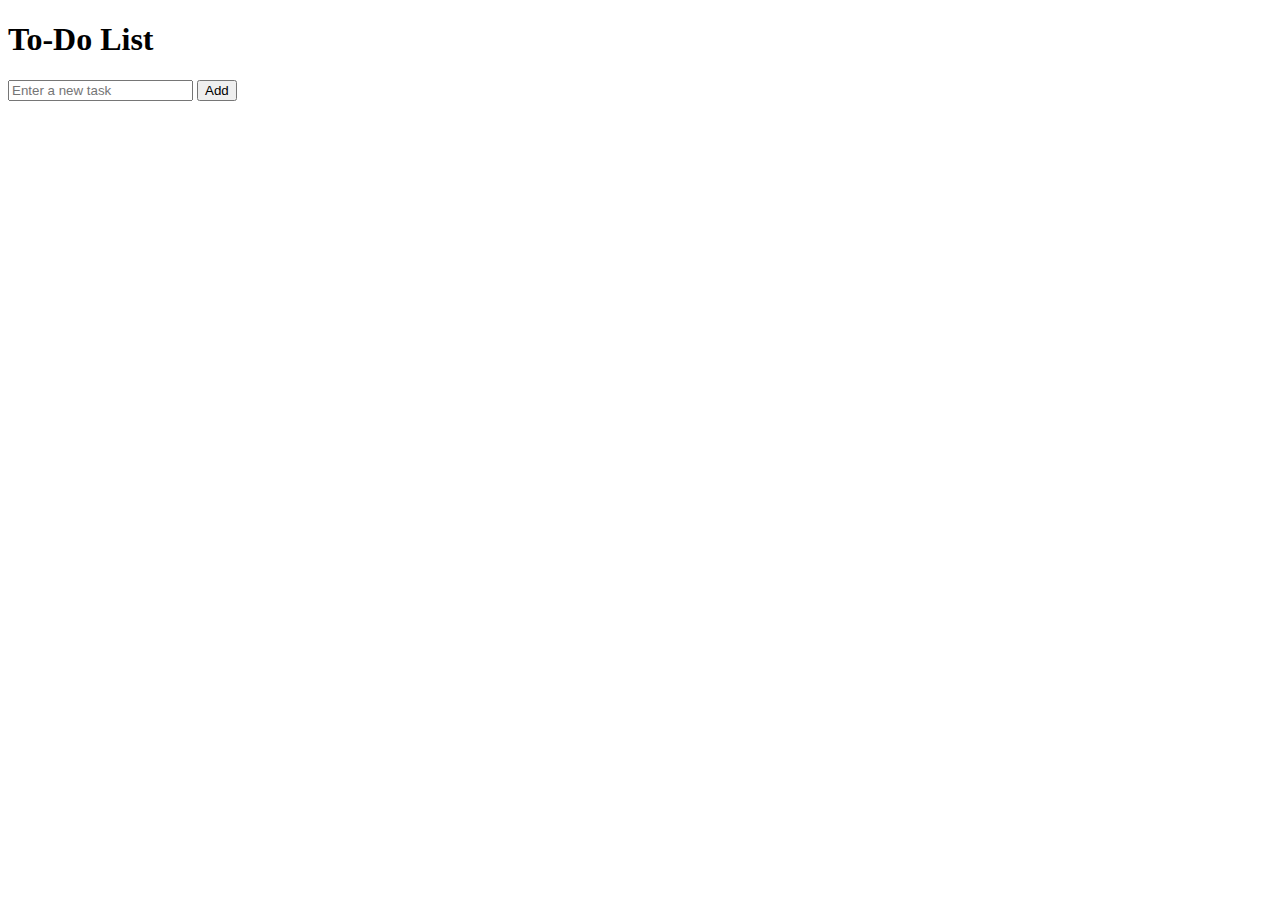
==== Todo-List/index.html @ d3fffe1a "Create index.html" ====
<!DOCTYPE html>
<html lang="en">
<head>
  <meta charset="UTF-8">
  <meta name="viewport" content="width=device-width, initial-scale=1.0">
  <title>To-Do List</title>
  <link rel="stylesheet" href="style.css">
</head>
<body>
  <div class="container">
    <h1>To-Do List</h1>
    <form id="todo-form">
      <input type="text" id="todo-input" placeholder="Enter a new task" required />
      <button type="submit">Add</button>
    </form>
    <ul id="todo-list"></ul>
  </div>
  <script src="script.js"></script>
</body>
</html>
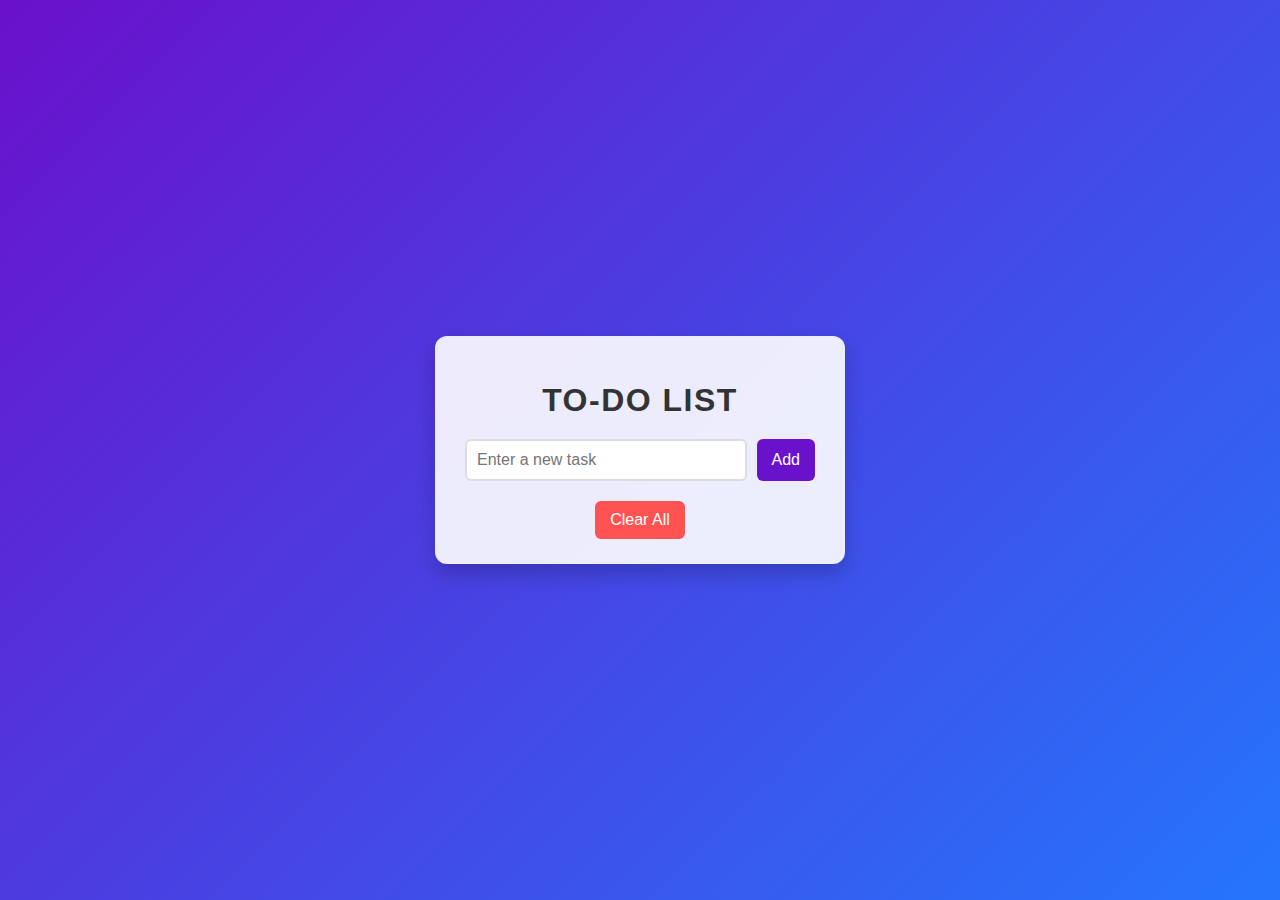
==== commit 0b9b3e6b: "Update index.html" ====
--- a/Todo-List/index.html
+++ b/Todo-List/index.html
@@ -14,6 +14,7 @@
       <button type="submit">Add</button>
     </form>
     <ul id="todo-list"></ul>
+    <button id="clear-all">Clear All</button>
   </div>
   <script src="script.js"></script>
 </body>
--- a/Todo-List/style.css
+++ b/Todo-List/style.css
@@ -0,0 +1,146 @@
+body {
+    font-family: 'Poppins', sans-serif;
+    background: linear-gradient(135deg, #6a11cb 0%, #2575fc 100%);
+    color: black;
+    margin: 0;
+    height: 100vh;
+    display: flex;
+    justify-content: center;
+    align-items: center;
+  }
+
+  .container {
+    background: rgba(255, 255, 255, 0.9);
+    padding: 25px 30px;
+    border-radius: 12px;
+    box-shadow: 0 10px 20px rgba(0, 0, 0, 0.2);
+    width: 350px;
+    text-align: center;
+  }
+
+  h1 {
+    font-size: 2rem;
+    margin-bottom: 20px;
+    color: #333;
+    text-transform: uppercase;
+    letter-spacing: 1.5px;
+  }
+
+  form {
+    display: flex;
+    gap: 10px;
+    margin-bottom: 20px;
+  }
+
+  input {
+    flex: 1;
+    padding: 10px;
+    font-size: 1rem;
+    border: 2px solid #ddd;
+    border-radius: 6px;
+    outline: none;
+    transition: border 0.3s;
+  }
+
+  input:focus {
+    border-color: #6a11cb;
+  }
+
+  button {
+    padding: 10px 15px;
+    font-size: 1rem;
+    border: none;
+    background-color: #6a11cb;
+    color: white;
+    border-radius: 6px;
+    cursor: pointer;
+    transition: background-color 0.3s, transform 0.2s;
+  }
+
+  button:hover {
+    background-color: #2575fc;
+    transform: scale(1.05);
+  }
+
+  ul {
+    list-style: none;
+    padding: 0;
+    margin: 0;
+  }
+
+  li {
+    background: #f4f4f9;
+    margin: 10px 0;
+    padding: 12px 15px;
+    border-radius: 8px;
+    display: flex;
+    align-items: center;
+    justify-content: space-between;
+    border: 2px solid #ddd;
+    box-shadow: 0 3px 6px rgba(0, 0, 0, 0.1);
+    transition: transform 0.2s, box-shadow 0.2s;
+  }
+
+  li:hover {
+    transform: translateY(-3px);
+    box-shadow: 0 6px 12px rgba(0, 0, 0, 0.15);
+  }
+
+  li span {
+    flex: 1;
+    transition: text-decoration 0.2s, color 0.2s;
+  }
+
+  li span.completed {
+    text-decoration: line-through;
+    color: #a5a5a5;
+  }
+
+  li button {
+    background: #ff5252;
+    color: white;
+    border: none;
+    padding: 6px 12px;
+    border-radius: 6px;
+    cursor: pointer;
+    transition: background-color 0.3s, transform 0.2s;
+  }
+
+  li button:hover {
+    background: #ff1744;
+    transform: scale(1.1);
+  }
+
+  #clear-all {
+    background-color: #ff5252;
+    color: white;
+    border: none;
+    padding: 10px 15px;
+    border-radius: 6px;
+    cursor: pointer;
+    transition: background-color 0.3s, transform 0.2s;
+  }
+
+  #clear-all:hover {
+    background-color: #ff1744;
+    transform: scale(1.05);
+  }
+
+  input[type="checkbox"] {
+    width: 20px;
+    height: 20px;
+    cursor: pointer;
+    position: absolute;
+    transition: background-color 0.3s, border-color 0.3s;
+    margin: 0px;
+    padding: 0px;
+  }
+
+  li.completed {
+    background-color: #e0e0e0;
+  }
+
+  li.completed span {
+    text-decoration: line-through;
+    color: #a5a5a5;
+  }
